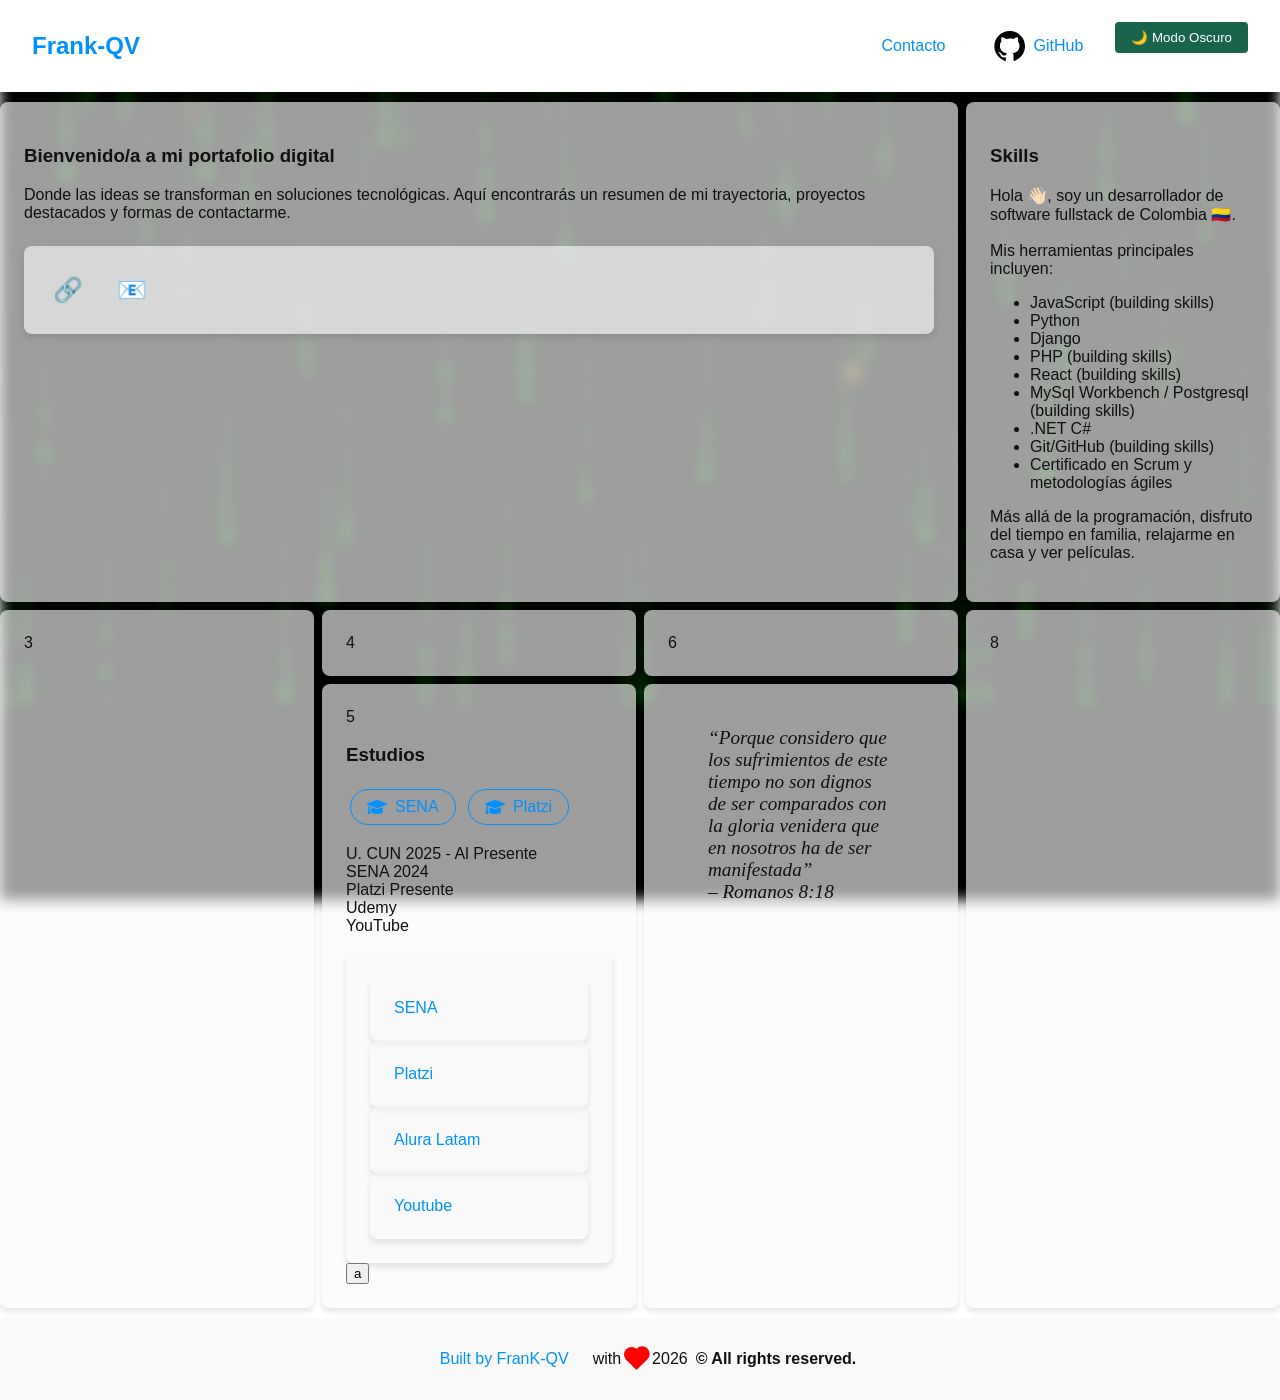
==== pages/home.html @ 1e1a4537 ""El esfuerzo constante es el camino al éxito." – Vince Lombardi" ====
<!DOCTYPE html>
<html lang="es">
<head>
    <meta charset="UTF-8">
    <meta name="viewport" content="width=device-width, initial-scale=1.0">
    <title>Portfolio de Frank-QV</title>
    <link rel="stylesheet" href="../styles/styles.css">
    <link href="https://fonts.googleapis.com/css2?family=Cinzel:wght@400;700&display=swap" rel="stylesheet">
    <link rel="stylesheet" href="https://cdnjs.cloudflare.com/ajax/libs/font-awesome/6.0.0/css/all.min.css">

    <!-- SEO -->
    <meta name="description" content="Portfolio de FranK-QV, desarrollador de software">
    <meta name="keywords" content="Portfolio, FranK-QV, Desarrollador de software">
    <meta name="author" content="FranK-QV">
    <meta property="og:title" content="Portfolio de FranK-QV">
    <meta property="og:description" content="Portfolio de FranK-QV, desarrollador de software">
    <meta property="og:image:alt" content="Portfolio de FranK-QV">
    <meta property="og:site_name" content="Portfolio de FranK-QV">  
    <meta property="og:url" content="https://frankqv.github.io/portfolio/index.html">
    <meta property="og:type" content="website">
    <meta name="robots" content="index, follow">
    <meta name="twitter:card" content="summary_large_image">
    <meta name="twitter:site" content="@frankqv">
    <meta name="twitter:creator" content="@frankqv">
    <meta name="twitter:title" content="Portfolio de FranK-QV">
    <meta name="twitter:description" content="Portfolio de FranK-QV, desarrollador de software fullstack">
    <style>
        @font-face {
            font-family: 'OldFont';
            src: url('old-font.ttf') format('truetype');
        }
        
        blockquote {
            font-family: 'OldFont', serif;
            font-style: italic;
            font-size: 1.2em;
        }
        
    </style>
</head>
</head>
<body>
    <canvas id="matrixCanvas"></canvas>
    <div class="div-main">
        <!-- Header -->
        <header class="header">
            <h1 class="logo">Frank-QV</h1>
            <div class="actions">
                <a href="https://linkedin.com/in/francisco-quinonez-v-frankqv-916506327" class="header-link" target="_blank">Contacto</a>
                <a href="https://github.com/frankqv" class="header-link" target="_blank">
                    <svg height="32" aria-hidden="true" viewBox="0 0 24 24" version="1.1" width="32" class="octicon octicon-mark-github v-align-middle">
                        <path d="M12.5.75C6.146.75 1 5.896 1 12.25c0 5.089 3.292 9.387 7.863 10.91.575.101.79-.244.79-.546 0-.273-.014-1.178-.014-2.142-2.889.532-3.636-.704-3.866-1.35-.13-.331-.69-1.352-1.18-1.625-.402-.216-.977-.748-.014-.762.906-.014 1.553.834 1.769 1.179 1.035 1.74 2.688 1.25 3.349.948.1-.747.402-1.25.733-1.538-2.559-.287-5.232-1.279-5.232-5.678 0-1.25.445-2.285 1.178-3.09-.115-.288-.517-1.467.115-3.048 0 0 .963-.302 3.163 1.179.92-.259 1.897-.388 2.875-.388.977 0 1.955.13 2.875.388 2.2-1.495 3.162-1.179 3.162-1.179.633 1.581.23 2.76.115 3.048.733.805 1.179 1.825 1.179 3.09 0 4.413-2.688 5.39-5.247 5.678.417.36.776 1.05.776 2.128 0 1.538-.014 2.774-.014 3.162 0 .302.216.662.79.547C20.709 21.637 24 17.324 24 12.25 24 5.896 18.854.75 12.5.75Z"></path>
                    </svg>
                    GitHub</a>
                <div class="theme-toggle">
                    <button id="theme-toggle" class="theme-btn">🌙 Modo Oscuro</button>
                </div>
            </div>
        </header>
        <!-- Main Content -->
        <div class="parent">
            <div class="div1">
                <h3>Bienvenido/a a mi portafolio digital</h3>  
                <p>Donde las ideas se transforman en soluciones tecnológicas. Aquí encontrarás un resumen de mi trayectoria, proyectos destacados y formas de contactarme.
                </p>
                    <div class="social-icons">
                        <a href="#" aria-label="LinkedIn">🔗</a>
                        <a href="#" aria-label="Correo electrónico">📧</a>
                    </div>
            </div>
            <div class="div2">
                <h3>Skills</h3>
                <p>
                    Hola 👋🏻, soy un desarrollador de software fullstack de Colombia 🇨🇴.
                    <br> <br>
                    Mis herramientas principales incluyen:
                    </p>
                    <ul> 
                        <li>JavaScript (building skills)</li>
                        <li>Python</li>
                        <li>Django</li>
                        <li>PHP (building skills)</li>
                        <li>React (building skills)</li> 
                        <li>MySql Workbench / Postgresql (building skills)</li> 
                        <li>.NET C#</li> 
                        <li>Git/GitHub (building skills)</li>
                        <li>Certificado en Scrum y metodologías ágiles</li> 
                    </ul>  
                    <p>
                        Más allá de la programación, disfruto del tiempo en familia, relajarme en casa y ver películas.
                    </p> 
            </div>
            <div class="div3">
                3
            </div>
            <div class="div4">4</div>
            <div class="div5">5
                <h3>Estudios</h3>
                  <!-- Badges -->
                  
                    <a href="https://oferta.senasofiaplus.edu.co/" 
                        class="badge-link"
                        target="_blank">
                        <i class="fas fa-graduation-cap"></i>
                        SENA
                    </a>
                    <a href="https://platzi.com/" 
                        class="badge-link"
                        target="_blank">
                        <i class="fas fa-graduation-cap"></i>
                        Platzi
                    </a>
                    <!-- Repetir para otros badges -->
                  
                <p>
                    <span class="badge"> U. CUN 2025 - Al Presente</span> <br>
                    <span class="badge"> SENA 2024</span> <br>
                    <span class="badge"> Platzi Presente</span> <br>
                    <span class="badge"> Udemy</span> <br>
                    <span class="badge"> YouTube</span> <br>
                </p>
                <div> <a href="https://oferta.senasofiaplus.edu.co/" target="__blank"> <div class="inline-flex items-center rounded-full border px-2.5 py-0.5 text-xs font-semibold transition-colors focus:outline-none focus:ring-2 focus:ring-ring focus:ring-offset-2 text-foreground">SENA</div> </a><a href="https://platzi.com/" target="__blank"> <div class="inline-flex items-center rounded-full border px-2.5 py-0.5 text-xs font-semibold transition-colors focus:outline-none focus:ring-2 focus:ring-ring focus:ring-offset-2 text-foreground">Platzi</div> </a><a href="https://www.aluracursos.com/" target="__blank"> <div class="inline-flex items-center rounded-full border px-2.5 py-0.5 text-xs font-semibold transition-colors focus:outline-none focus:ring-2 focus:ring-ring focus:ring-offset-2 text-foreground">Alura Latam</div> </a><a href="https://www.youtube.com/@midulive" target="__blank"> <div class="inline-flex items-center rounded-full border px-2.5 py-0.5 text-xs font-semibold transition-colors focus:outline-none focus:ring-2 focus:ring-ring focus:ring-offset-2 text-foreground">Youtube</div> </a> </div>
                <button>a</button>
            </div>
            <div class="div6">6</div>
            <div class="div7">
                <p>
                <blockquote>“Porque considero que los sufrimientos de este tiempo no son dignos de ser comparados con la gloria venidera que en nosotros ha de ser manifestada”<br>– Romanos 8:18</blockquote>
                </p>
            </div>
            <div class="div8">8</div>
        </div>
        <!-- Footer -->
        <footer class="footer">
                <a class="footer-links" href="https://linkedin.com/in/francisco-quinonez-v-frankqv-916506327">
                    Built by FranK-QV
                </a>with 
                <span class="corazon"></span>  <span id="current-year"></span> 
                <strong>&copy; All rights reserved.</strong>
        </footer>
    </div class="div-main">
    <!-- Script -->
    <script src="../lib/scripts.js"></script>
</body>
</html>
---- styles/styles.css ----
/* General */
:root {
  --main-color: rgba(15, 15, 15, 0.75);
  --primary: rgb(0, 145, 255);
  --secoundary: #1A644E;
  --tertiary: #B2D942;
  --quaternary: #D1CB95;
}

/* Añade estos estilos a tu CSS */

/****** Enlaces Generales ******/
a {
  color: var(--primary);
  text-decoration: none;
  transition: all 0.3s ease;
  position: relative;
}

a:hover {
  color: var(--tertiary);
}

a::after {
  content: '';
  position: absolute;
  width: 0;
  height: 2px;
  bottom: -2px;
  left: 0;
  background-color: var(--tertiary);
  transition: width 0.3s ease;
}

a:hover::after {
  width: 100%;
}

/****** Header Links ******/
.header-link {
  display: flex;
  align-items: center;
  gap: 0.5rem;
  padding: 0.5rem 1rem;
  border-radius: 8px;
  transition: all 0.3s ease;
}

.header-link:hover {
  background: rgba(var(--primary-rgb), 0.1);
  transform: translateY(-2px);
}

.header-link svg {
  transition: transform 0.3s ease;
}

.header-link:hover svg {
  transform: scale(1.1);
}

/****** Social Icons ******/
.social-icons {
  display: flex;
  gap: 1.5rem;
  margin-top: 1.5rem;
}

.social-icons a {
  font-size: 1.5rem;
  width: 40px;
  height: 40px;
  display: flex;
  align-items: center;
  justify-content: center;
  border-radius: 50%;
  background: rgba(var(--primary-rgb), 0.1);
  transition: all 0.3s ease;
}

.social-icons a:hover {
  background: var(--primary);
  color: white;
  transform: translateY(-3px);
  box-shadow: 0 4px 6px rgba(0, 0, 0, 0.1);
}

/****** Badge Links ******/
.badge-link {
  display: inline-flex;
  align-items: center;
  gap: 0.5rem;
  padding: 0.5rem 1rem;
  margin: 0.25rem;
  border-radius: 20px;
  background: rgba(var(--primary-rgb), 0.1);
  border: 1px solid var(--primary);
  transition: all 0.3s ease;
}

.badge-link:hover {
  background: var(--primary);
  color: white;
  transform: translateY(-2px);
}

/****** Footer Links ******/
.footer-links {
  display: inline-flex;
  align-items: center;
  gap: 0.5rem;
  padding: 0.5rem 1rem;
  border-radius: 8px;
  transition: all 0.3s ease;
}

.footer-links:hover {
  background: rgba(var(--primary-rgb), 0.1);
}




#matrixCanvas {
  position: fixed;
  top: 0;
  left: 0;
  width: 100%;
  height: 100vh;
  filter: blur(7px);
  z-index: -12;
}

/********** body **********/
body {
  margin: 0;
  font-family: Arial, sans-serif;
  color: #111;
  background-color: #fff;
  transition: all 0.3s ease;
}
html, body {
  height: 100%;
  margin: 0;
  padding: 0;
}


/********** end_body **********/


/********** init_efectos_body **********/
body.night-mode .footer {
  background: #1e1e1e;
}
body.night-mode {
  background-color: #121212;
  color: #f5f5f5;
  svg{
    fill: #f5f5f5;
  }
}
body.night-mode .header {
  background-color: #1e1e1e;
}
/* Estilo para el efecto blur */
body.night-mode .blur {
  background-color: rgba(34, 34, 34, 0.5);
  backdrop-filter: blur(3px);
}
body .blur {
  background-color: rgba(245, 245, 245, 0.5);
  backdrop-filter: blur(3px);
}
/********** end_efectos_body **********/


/********** div-main**********/
.div-main {
  display: grid;
  min-height: 100vh;
  grid-template-rows: auto 1fr auto; /* Header | Contenido | Footer */
  width: 100%;
}
/********** end_div **********/


/********** header **********/
.header {
  display: flex;
  justify-content: space-between;
  align-items: center;
  padding: 1rem 2rem;
  background-color: #fff;
  box-shadow: 0px 4px 6px rgba(0, 0, 0, 0.1);
  position: sticky;
  top: 0;
  z-index: 12;
}
.header-link {
  text-decoration: none;
  color: var(--primary);
}

/* Logo_FrankQV*/ 
.logo {
  font-size: 1.5rem;
  color: var(--primary);
}


.actions {
  display: flex;
  gap: 1rem;
}

.theme-btn {
  background: var(--secoundary);
  color: white;
  border: none;
  padding: 0.5rem 1rem;
  border-radius: 4px;
  cursor: pointer;
  transition: background-color 0.3s;
}
.theme-btn:hover {
  background-color: #0d4d39;
}
/************** end_header **************/

iframe {
  width: 100%;
  height: 200px;
  border: none;
  border-radius: 4px;
  margin-bottom: 1rem;
}




/********** main **********/
.parent {
  display: grid;
  grid-template-columns: repeat(4, 1fr);
  grid-template-rows: repeat(8, auto);
  gap: 8px;
  margin: 10px auto;
}

.parent div {
  background-color: rgba(249, 249, 249, 0.63);
  border-radius: 8px;
  padding: 1.5rem;
  box-shadow: 0px 4px 6px rgba(0, 0, 0, 0.1);
  transition: transform 0.3s ease, box-shadow 0.3s ease;
}


.parent:hover {
  transform: translateY(-5px);
  box-shadow: 0px 8px 12px rgba(0, 0, 0, 0.2);
}

body.night-mode .parent div{
  background-color: #1e1e1ea1;
  color: #f9f9f9;
  box-shadow: 0px 4px 6px rgba(0, 0, 0, 0.6);
}

  
.div1 {
  grid-column: span 3 / span 3;
  grid-row: span 4 / span 4;
}

.div2 {
  grid-row: span 4 / span 4;
  grid-column-start: 4;
}

.div3 {
  grid-row: span 4 / span 4;
  grid-row-start: 5;
}

.div4 {
  grid-row: span 2 / span 2;
  grid-row-start: 5;
}

.div5 {
  grid-row: span 2 / span 2;
  grid-column-start: 2;
  grid-row-start: 7;
}

.div6 {
  grid-row: span 2 / span 2;
  grid-column-start: 3;
  grid-row-start: 5;
}

.div7 {
  grid-row: span 2 / span 2;
  grid-column-start: 3;
  grid-row-start: 7;
}

.div8 {
  grid-row: span 4 / span 4;
  grid-column-start: 4;
  grid-row-start: 5;
}
/********** end_main **********/



/********** Responsividad **********/
/* Pantallas medianas (Tablets) */
@media (max-width: 1024px) {
  .parent {
    grid-template-columns: repeat(2, 1fr); /* 2 columnas */
    max-width: 100vh;
  }
  
  /* Resetear posiciones específicas de grid */
  .div1, .div2, .div3, .div4, .div5, .div6, .div7, .div8 {
    grid-column: span 1;
    grid-row: auto !important;
  }
}

/* Pantallas pequeñas (Móviles) */
@media (max-width: 768px) {
  .parent {
    grid-template-columns: 1fr; /* 1 columna */
    padding: 0 10px; /* Añadir padding lateral */
  }
  
  /* Forzar todos los elementos a ocupar 1 columna */
  .parent > div {
    grid-column: 1 / -1 !important;
    grid-row: auto !important;
    width: 90%;
    max-width: 100%;
    margin: 5px 0; /* Espaciado vertical */
  }
  
  /* Optimizar espaciado */
  .div1, .div2, .div3, .div4, .div5, .div6, .div7, .div8 {
    padding: 1rem;
    margin: 5px 0;
  }
}




/********** Footer **********/
.footer {
  text-align: center;
  padding: 1.5rem;
  background: #f9f9f9;
  display: flex;
  justify-content: center;
  align-items: center;
  gap: 0.5rem;

}

.footer-content {
  display: flex;
  align-items: center;
  gap: 0.5rem;
}

.footer a {
  color: var(--primary);
  text-decoration: none;
}


/* Estilo del corazón */
.corazon {
  position: relative;
  width: 15px;
  height: 15px;
  background-color: red;
  transform: rotate(-45deg);
  display: inline-block;
  animation: latido 1s infinite;
}
.corazon::before,
.corazon::after {
  content: "";
  position: absolute;
  width: 15px;
  height: 15px;
  background-color: red;
  border-radius: 50%;
}
.corazon::before {
  top: -7.5px;
  left: 0;
}
.corazon::after {
  left: 7.5px;
  top: 0;
}
/* Animación para simular el latido del corazón */
@keyframes latido {
  0%, 100% {
      transform: scale(0.7) rotate(-45deg);
  }
  50% {
      transform: scale(0.5) rotate(-45deg);
  }
}
/********** end_footer **********/
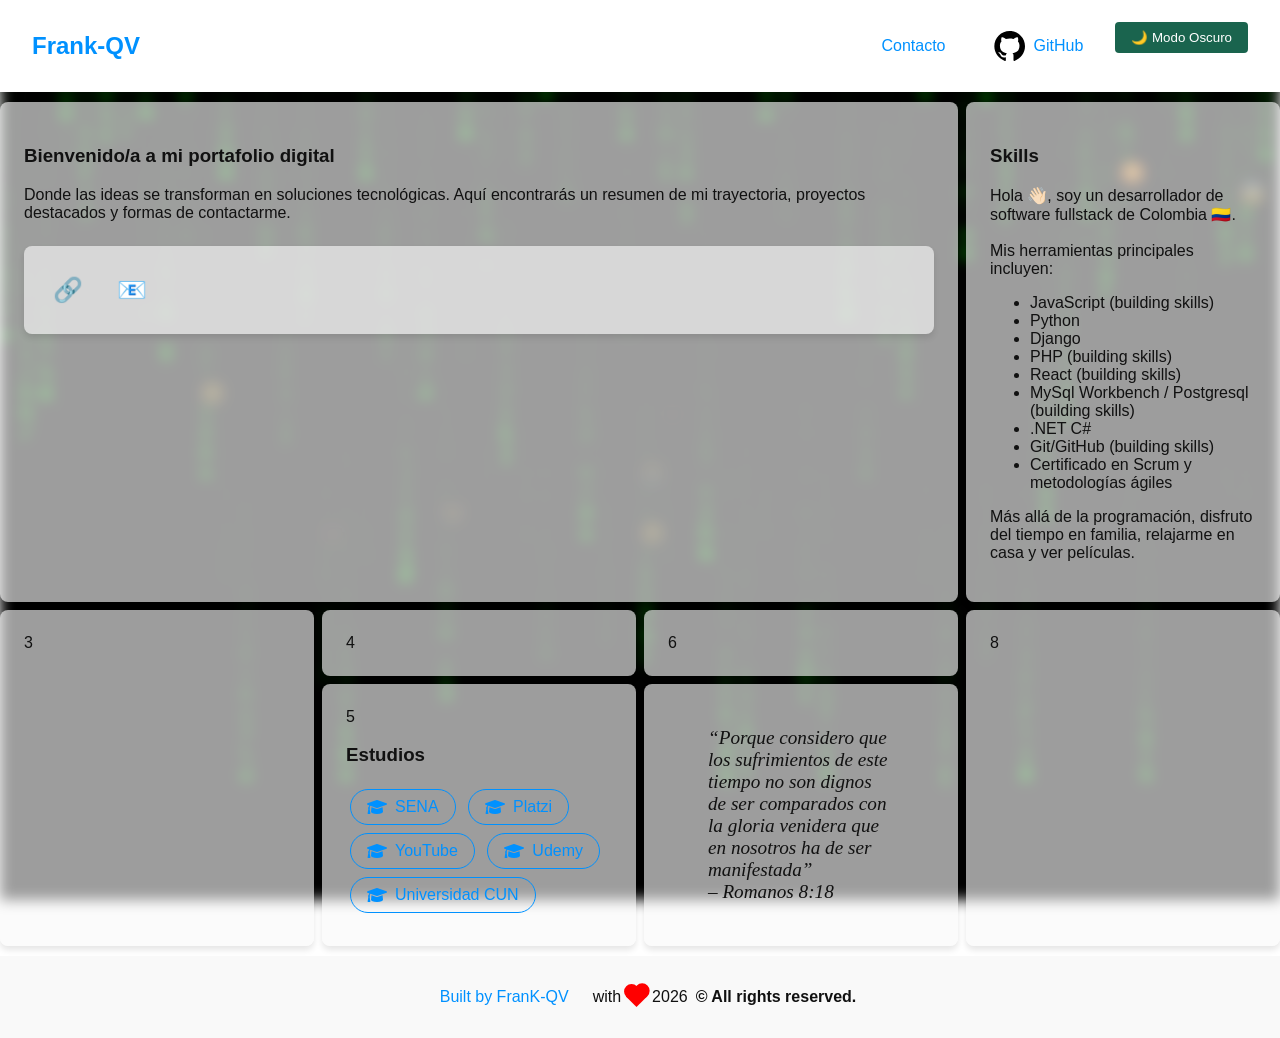
==== commit abc6df48: "Haz lo que debas hacer, deja que el resto suceda como deba." – Epicteto "La fortuna no gobierna nues" ====
--- a/pages/home.html
+++ b/pages/home.html
@@ -110,17 +110,26 @@
                         <i class="fas fa-graduation-cap"></i>
                         Platzi
                     </a>
+                    <a href="https://www.youtube.com/@midulive" 
+                        class="badge-link"
+                        target="_blank">
+                        <i class="fas fa-graduation-cap"></i>
+                        YouTube
+                    </a>
+                    <a href="https://www.udemy.com/" 
+                        class="badge-link"
+                        target="_blank">
+                        <i class="fas fa-graduation-cap"></i>
+                        Udemy
+                    </a>
+                    <a href="https://www.cun.edu.co/" 
+                        class="badge-link"
+                        target="_blank">
+                        <i class="fas fa-graduation-cap"></i>
+                        Universidad CUN
+                    </a>
                     <!-- Repetir para otros badges -->
                   
-                <p>
-                    <span class="badge"> U. CUN 2025 - Al Presente</span> <br>
-                    <span class="badge"> SENA 2024</span> <br>
-                    <span class="badge"> Platzi Presente</span> <br>
-                    <span class="badge"> Udemy</span> <br>
-                    <span class="badge"> YouTube</span> <br>
-                </p>
-                <div> <a href="https://oferta.senasofiaplus.edu.co/" target="__blank"> <div class="inline-flex items-center rounded-full border px-2.5 py-0.5 text-xs font-semibold transition-colors focus:outline-none focus:ring-2 focus:ring-ring focus:ring-offset-2 text-foreground">SENA</div> </a><a href="https://platzi.com/" target="__blank"> <div class="inline-flex items-center rounded-full border px-2.5 py-0.5 text-xs font-semibold transition-colors focus:outline-none focus:ring-2 focus:ring-ring focus:ring-offset-2 text-foreground">Platzi</div> </a><a href="https://www.aluracursos.com/" target="__blank"> <div class="inline-flex items-center rounded-full border px-2.5 py-0.5 text-xs font-semibold transition-colors focus:outline-none focus:ring-2 focus:ring-ring focus:ring-offset-2 text-foreground">Alura Latam</div> </a><a href="https://www.youtube.com/@midulive" target="__blank"> <div class="inline-flex items-center rounded-full border px-2.5 py-0.5 text-xs font-semibold transition-colors focus:outline-none focus:ring-2 focus:ring-ring focus:ring-offset-2 text-foreground">Youtube</div> </a> </div>
-                <button>a</button>
             </div>
             <div class="div6">6</div>
             <div class="div7">
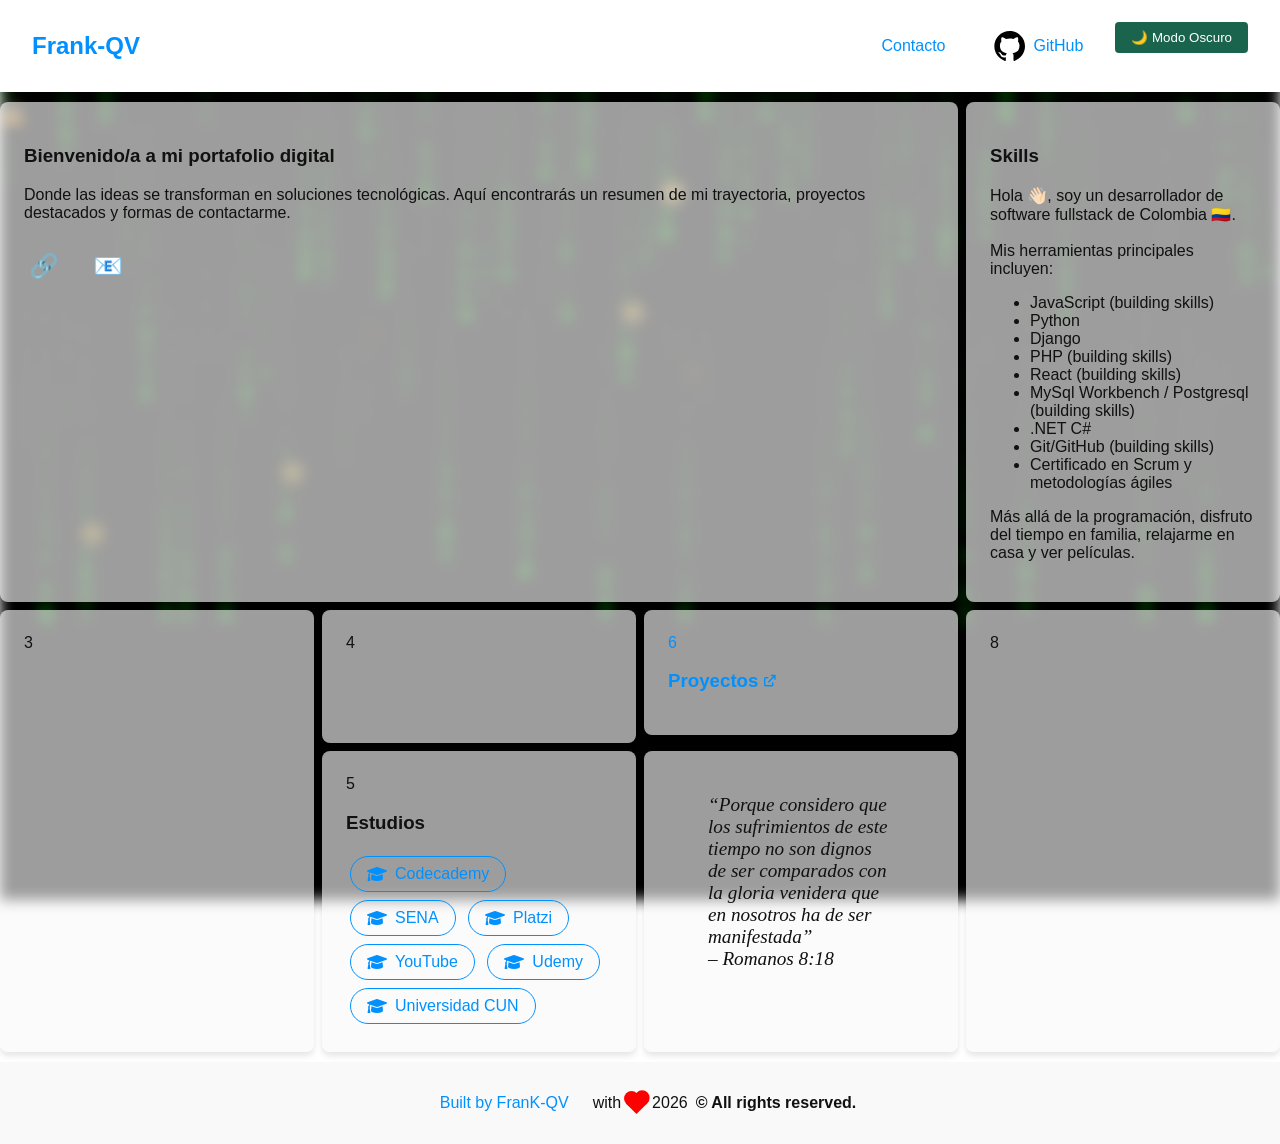
==== commit db2a623f: ""La adversidad es una oportunidad para descubrir de qué estás hecho." – Marco Aurelio" ====
--- a/pages/home.html
+++ b/pages/home.html
@@ -6,6 +6,8 @@
     <title>Portfolio de Frank-QV</title>
     <link rel="stylesheet" href="../styles/styles.css">
     <link href="https://fonts.googleapis.com/css2?family=Cinzel:wght@400;700&display=swap" rel="stylesheet">
+    
+    <!-- Iconos react -->
     <link rel="stylesheet" href="https://cdnjs.cloudflare.com/ajax/libs/font-awesome/6.0.0/css/all.min.css">
 
     <!-- SEO -->
@@ -63,10 +65,10 @@
                 <h3>Bienvenido/a a mi portafolio digital</h3>  
                 <p>Donde las ideas se transforman en soluciones tecnológicas. Aquí encontrarás un resumen de mi trayectoria, proyectos destacados y formas de contactarme.
                 </p>
-                    <div class="social-icons">
-                        <a href="#" aria-label="LinkedIn">🔗</a>
-                        <a href="#" aria-label="Correo electrónico">📧</a>
-                    </div>
+                <p class="social-icons">
+                    <a href="#" aria-label="LinkedIn">🔗</a>
+                    <a href="#" aria-label="Correo electrónico">📧</a>
+                </p>
             </div>
             <div class="div2">
                 <h3>Skills</h3>
@@ -93,11 +95,17 @@
             <div class="div3">
                 3
             </div>
-            <div class="div4">4</div>
+            <div class="div4">4
+            </div>
+            
             <div class="div5">5
                 <h3>Estudios</h3>
-                  <!-- Badges -->
-                  
+                    <a href="https://www.codecademy.com/" 
+                        class="badge-link"
+                        target="_blank">
+                        <i class="fas fa-graduation-cap"></i>
+                        Codecademy
+                    </a>
                     <a href="https://oferta.senasofiaplus.edu.co/" 
                         class="badge-link"
                         target="_blank">
@@ -128,10 +136,16 @@
                         <i class="fas fa-graduation-cap"></i>
                         Universidad CUN
                     </a>
-                    <!-- Repetir para otros badges -->
-                  
+                    <!-- Repetir para otros badges... -->
             </div>
-            <div class="div6">6</div>
+            <!-- projects -->
+            <a href="#" aria-label="Proyectos">
+            <div class="div6">6
+                <h3>Proyectos    <i class="fa-solid fa-arrow-up-right-from-square fa-2xs"></i>
+                </h3>
+             </div>
+            </a>
+
             <div class="div7">
                 <p>
                 <blockquote>“Porque considero que los sufrimientos de este tiempo no son dignos de ser comparados con la gloria venidera que en nosotros ha de ser manifestada”<br>– Romanos 8:18</blockquote>
--- a/styles/styles.css
+++ b/styles/styles.css
@@ -7,7 +7,7 @@
   --quaternary: #D1CB95;
 }
 
-/* Añade estos estilos a tu CSS */
+
 
 /****** Enlaces Generales ******/
 a {
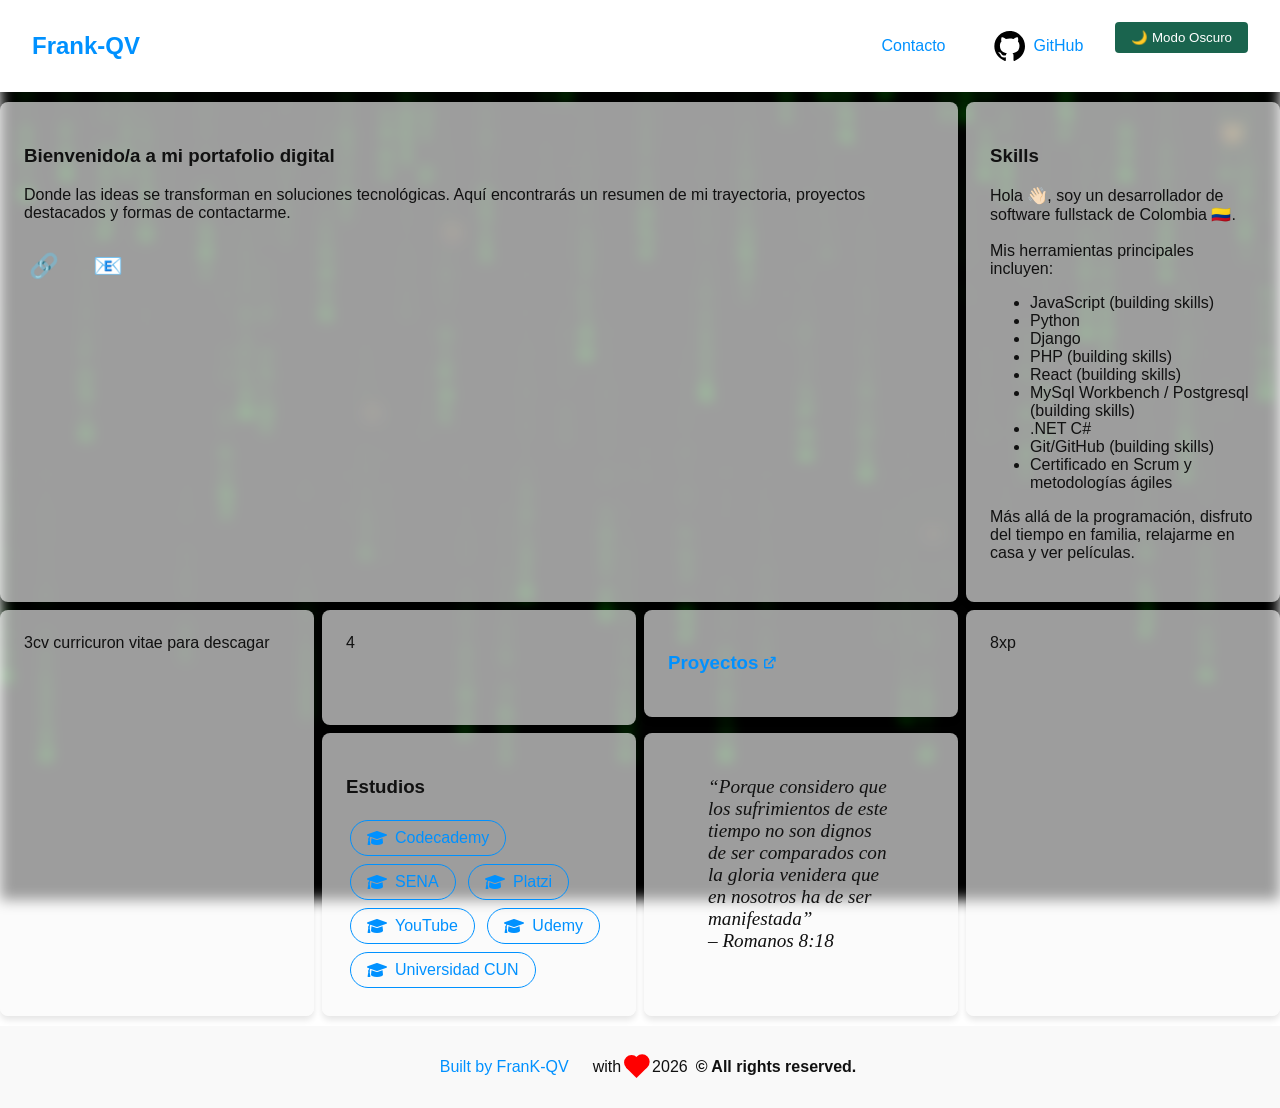
==== commit e41fa5c2: "exitos" ====
--- a/pages/home.html
+++ b/pages/home.html
@@ -93,12 +93,13 @@
                     </p> 
             </div>
             <div class="div3">
-                3
+                3cv curricuron vitae
+                para descagar
             </div>
             <div class="div4">4
             </div>
             
-            <div class="div5">5
+            <div class="div5">
                 <h3>Estudios</h3>
                     <a href="https://www.codecademy.com/" 
                         class="badge-link"
@@ -140,7 +141,7 @@
             </div>
             <!-- projects -->
             <a href="#" aria-label="Proyectos">
-            <div class="div6">6
+            <div class="div6">
                 <h3>Proyectos    <i class="fa-solid fa-arrow-up-right-from-square fa-2xs"></i>
                 </h3>
              </div>
@@ -151,7 +152,7 @@
                 <blockquote>“Porque considero que los sufrimientos de este tiempo no son dignos de ser comparados con la gloria venidera que en nosotros ha de ser manifestada”<br>– Romanos 8:18</blockquote>
                 </p>
             </div>
-            <div class="div8">8</div>
+            <div class="div8">8xp</div>
         </div>
         <!-- Footer -->
         <footer class="footer">
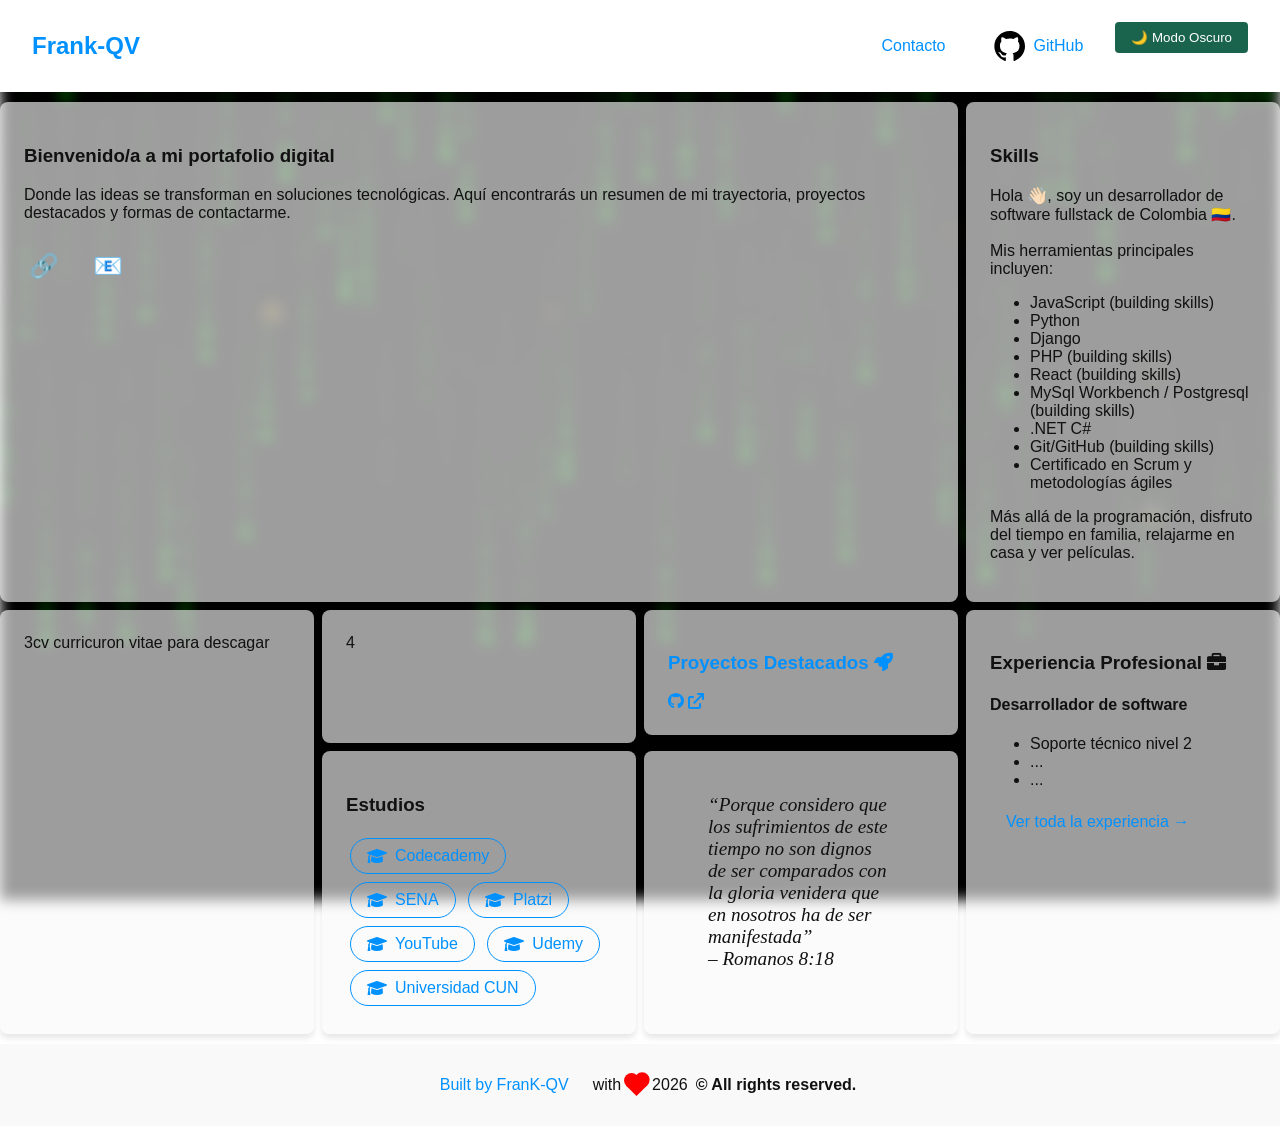
==== commit ff0e544b: "El que habita al abrigo del Altísimo se acoge a la sombra del Todopoderoso. Yo le digo al Señor: «Tú" ====
--- a/pages/home.html
+++ b/pages/home.html
@@ -142,17 +142,32 @@
             <!-- projects -->
             <a href="#" aria-label="Proyectos">
             <div class="div6">
-                <h3>Proyectos    <i class="fa-solid fa-arrow-up-right-from-square fa-2xs"></i>
+                <h3>Proyectos Destacados <i class="fa-solid fa-rocket"></i>
+                    </h3>
+                    <i class="fa-brands fa-github"></i>
+                    <i class="fa-solid fa-arrow-up-right-from-square"></i>
                 </h3>
              </div>
             </a>
+            <!-- end_projects -->
 
             <div class="div7">
                 <p>
                 <blockquote>“Porque considero que los sufrimientos de este tiempo no son dignos de ser comparados con la gloria venidera que en nosotros ha de ser manifestada”<br>– Romanos 8:18</blockquote>
                 </p>
             </div>
-            <div class="div8">8xp</div>
+            <div class="div8">
+                <h3>Experiencia Profesional <i class="fa-solid fa-briefcase"></i></h3>
+                    <h4>Desarrollador de software</h4>
+                        <ul class="experience-details">
+                            <li>Soporte técnico nivel 2</li>
+                            <li>...</li>
+                            <li>...</li>
+                        </ul>
+                    
+                    <a class="footer-links" href="#">Ver toda la experiencia →</a>
+
+            </div>
         </div>
         <!-- Footer -->
         <footer class="footer">
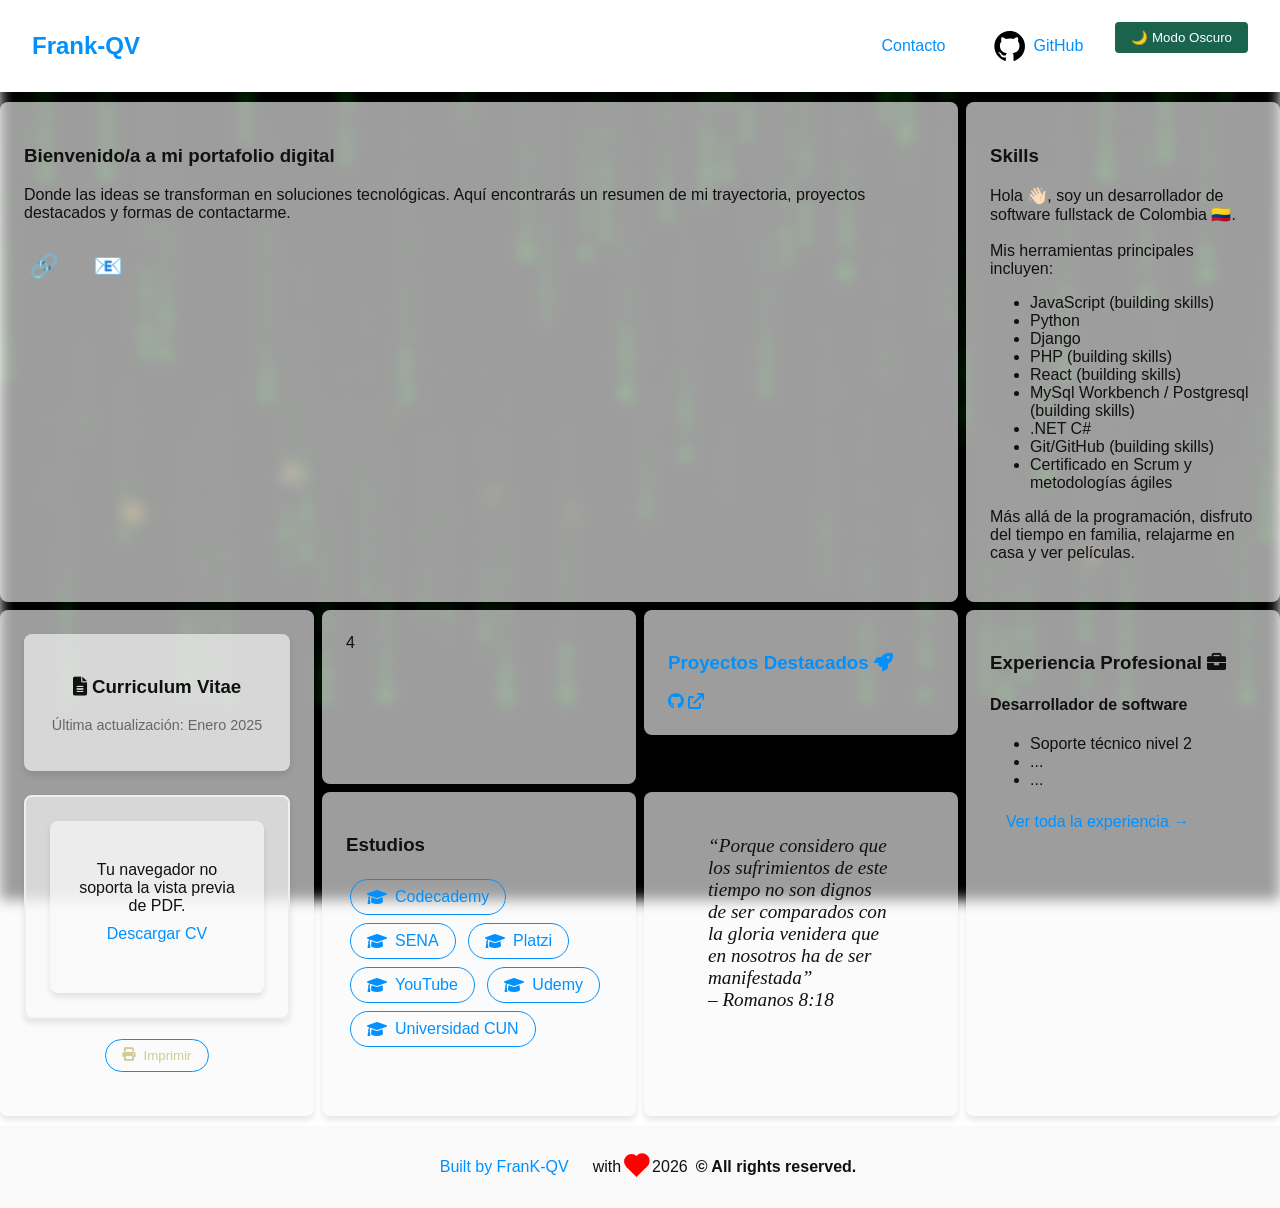
==== commit 4ee0fcfd: ""Elige no ser lastimado y no te sentirás lastimado." – Marco Aurelio "Habla menos, haz más." – Epict" ====
--- a/pages/home.html
+++ b/pages/home.html
@@ -92,10 +92,32 @@
                         Más allá de la programación, disfruto del tiempo en familia, relajarme en casa y ver películas.
                     </p> 
             </div>
+        <!-- Start::CV -->
             <div class="div3">
-                3cv curricuron vitae
-                para descagar
-            </div>
+
+                    <div class="cv-header">
+                        <h3><i class="fa-solid fa-file-lines"></i> Curriculum Vitae</h3>
+                        <p class="cv-subtitle">Última actualización: Enero 2025</p>
+                    </div>
+                    
+                    <div class="cv-preview-container">
+                        <!-- Vista previa del PDF -->
+                        <object data="cv.pdf#view=fitH" type="application/pdf" class="cv-preview">
+                            <div class="pdf-alternative">
+                                <p>Tu navegador no soporta la vista previa de PDF. 
+                                   <a href="cv.pdf" download class="btn">Descargar CV</a>
+                                </p>
+                            </div>
+                        </object>
+                    </div>
+            
+              <p style="display: flex; justify-content: center; align-items: center; height: auto;">
+                        <button style="color: #D1CB95;" class="badge-link" onclick="window.print()">
+                            <i class="fa-solid fa-print"></i> Imprimir
+                        </button>
+                    </p>
+            </div>
+            <!-- End::CV -->
             <div class="div4">4
             </div>
             
@@ -149,7 +171,7 @@
                 </h3>
              </div>
             </a>
-            <!-- end_projects -->
+            <!-- end::projects -->
 
             <div class="div7">
                 <p>
--- a/styles/styles.css
+++ b/styles/styles.css
@@ -7,7 +7,126 @@
   --quaternary: #D1CB95;
 }
 
-
+/* Sección CV */
+.cv-section {
+  background: rgba(255, 255, 255, 0.9);
+  border-radius: 12px;
+  padding: 1.5rem;
+  box-shadow: 0 4px 6px rgba(0, 0, 0, 0.1);
+  transition: transform 0.3s ease;
+}
+
+body.night-mode .cv-section {
+  background: rgba(30, 30, 30, 0.9);
+  color: #fff;
+}
+
+.cv-section:hover {
+  transform: translateY(-5px);
+}
+
+.cv-header {
+  text-align: center;
+  margin-bottom: 1.5rem;
+}
+
+.cv-subtitle {
+  color: #666;
+  font-size: 0.9em;
+  margin-top: 0.5rem;
+}
+
+/* Vista previa del PDF */
+.cv-preview-container {
+  border: 2px solid #eee;
+  border-radius: 8px;
+  overflow: hidden;
+  margin: 1rem 0;
+}
+
+.cv-preview {
+  width: 100%;
+  height: 400px;
+  border: none;
+}
+
+.pdf-alternative {
+  padding: 2rem;
+  text-align: center;
+  background: #f8f9fa;
+}
+
+/* Botones y acciones */
+.cv-actions {
+  display: flex;
+  justify-content: space-between;
+  align-items: center;
+  flex-wrap: wrap;
+  gap: 1rem;
+  margin-top: 1.5rem;
+}
+
+.format-buttons {
+  display: flex;
+  gap: 0.5rem;
+}
+
+.btn {
+  padding: 0.6rem 1.2rem;
+  border-radius: 25px;
+  font-weight: 500;
+  transition: all 0.3s ease;
+  display: inline-flex;
+  align-items: center;
+  gap: 0.5rem;
+}
+
+.pdf-btn {
+  background: var(--primary);
+  color: white;
+}
+
+.docx-btn {
+  background: #2b579a;
+  color: white;
+}
+
+.txt-btn {
+  background: #666;
+  color: white;
+}
+
+.print-btn {
+  background: none;
+  border: 2px solid var(--primary);
+  color: var(--primary);
+  padding: 0.6rem 1.5rem;
+}
+
+.btn:hover {
+  filter: brightness(1.1);
+  transform: translateY(-2px);
+}
+
+/* Responsive */
+@media (max-width: 768px) {
+  .cv-preview {
+      height: 300px;
+  }
+  
+  .cv-actions {
+      flex-direction: column;
+  }
+  
+  .format-buttons {
+      flex-wrap: wrap;
+      justify-content: center;
+  }
+  
+  .download-options {
+      text-align: center;
+  }
+}
 
 /****** Enlaces Generales ******/
 a {
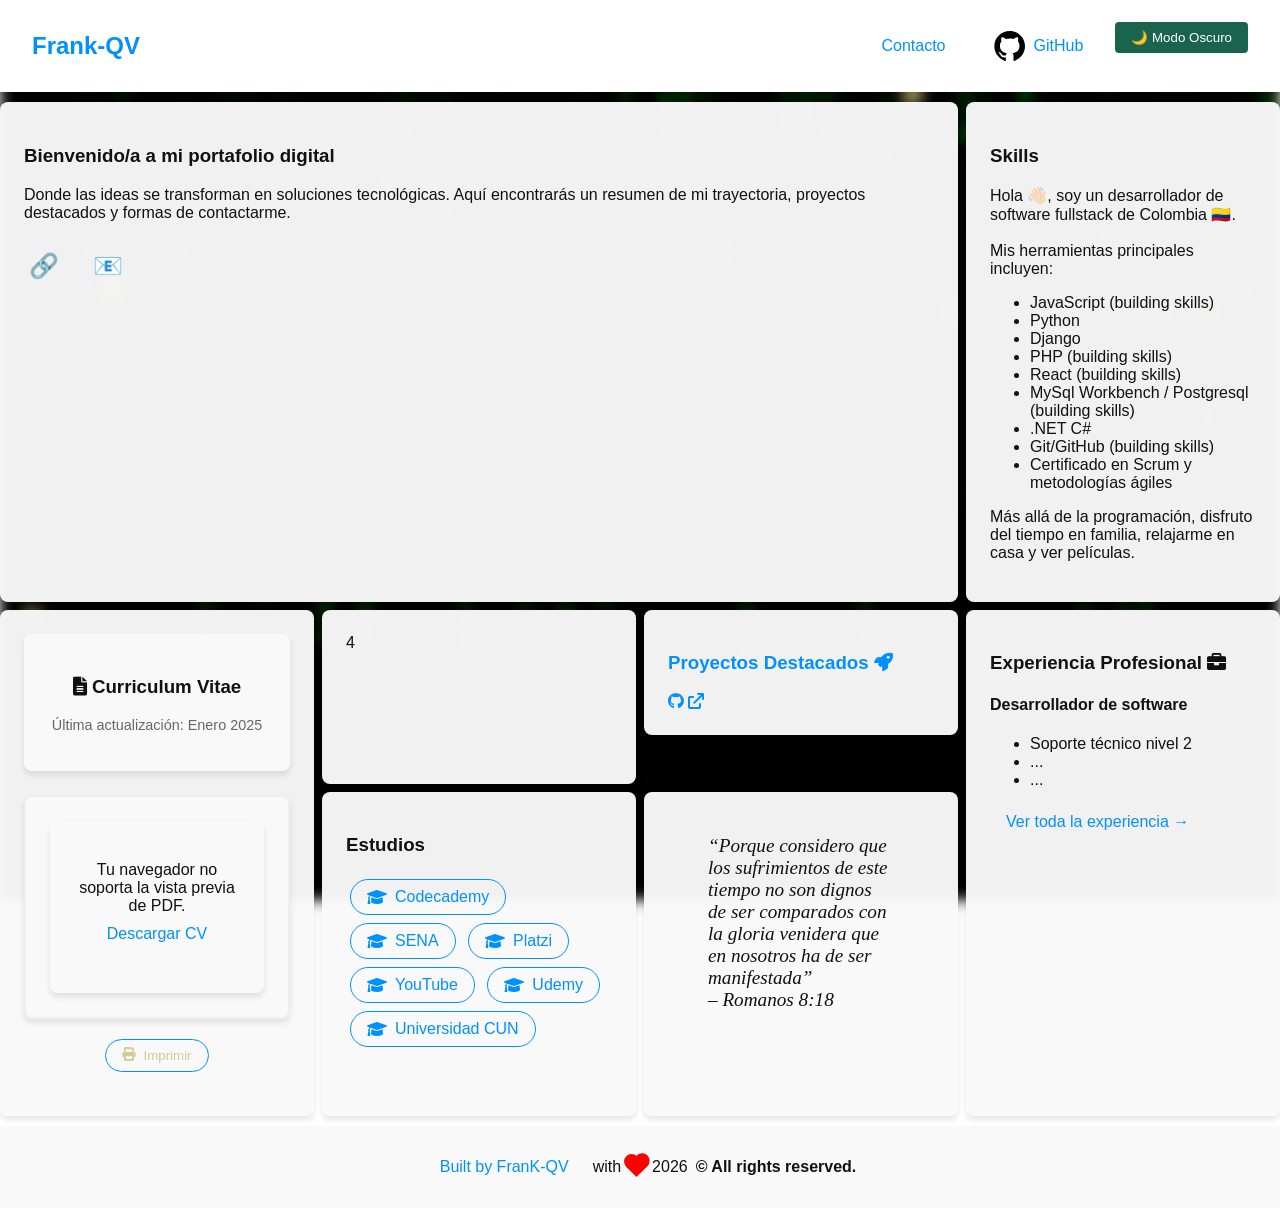
==== commit a8239745: "Update home.html" ====
--- a/pages/home.html
+++ b/pages/home.html
@@ -2,7 +2,7 @@
 <html lang="es">
 <head>
     <meta charset="UTF-8">
-    <meta name="viewport" content="width=device-width, initial-scale=1.0">
+    <meta name="viewport" content="width=device-width, initial-scale=1.0"> 
     <title>Portfolio de Frank-QV</title>
     <link rel="stylesheet" href="../styles/styles.css">
     <link href="https://fonts.googleapis.com/css2?family=Cinzel:wght@400;700&display=swap" rel="stylesheet">
--- a/styles/styles.css
+++ b/styles/styles.css
@@ -223,19 +223,6 @@
   transform: translateY(-2px);
 }
 
-/****** Footer Links ******/
-.footer-links {
-  display: inline-flex;
-  align-items: center;
-  gap: 0.5rem;
-  padding: 0.5rem 1rem;
-  border-radius: 8px;
-  transition: all 0.3s ease;
-}
-
-.footer-links:hover {
-  background: rgba(var(--primary-rgb), 0.1);
-}
 
 
 
@@ -368,7 +355,7 @@
 }
 
 .parent div {
-  background-color: rgba(249, 249, 249, 0.63);
+  background-color: rgba(249, 249, 249, 0.97);
   border-radius: 8px;
   padding: 1.5rem;
   box-shadow: 0px 4px 6px rgba(0, 0, 0, 0.1);
@@ -474,6 +461,19 @@
 }
 
 
+/****** Footer Links ******/
+.footer-links {
+  display: inline-flex;
+  align-items: center;
+  gap: 0.5rem;
+  padding: 0.5rem 1rem;
+  border-radius: 8px;
+  transition: all 0.3s ease;
+}
+
+.footer-links:hover {
+  background: rgba(var(--primary-rgb), 0.1);
+}
 
 
 /********** Footer **********/
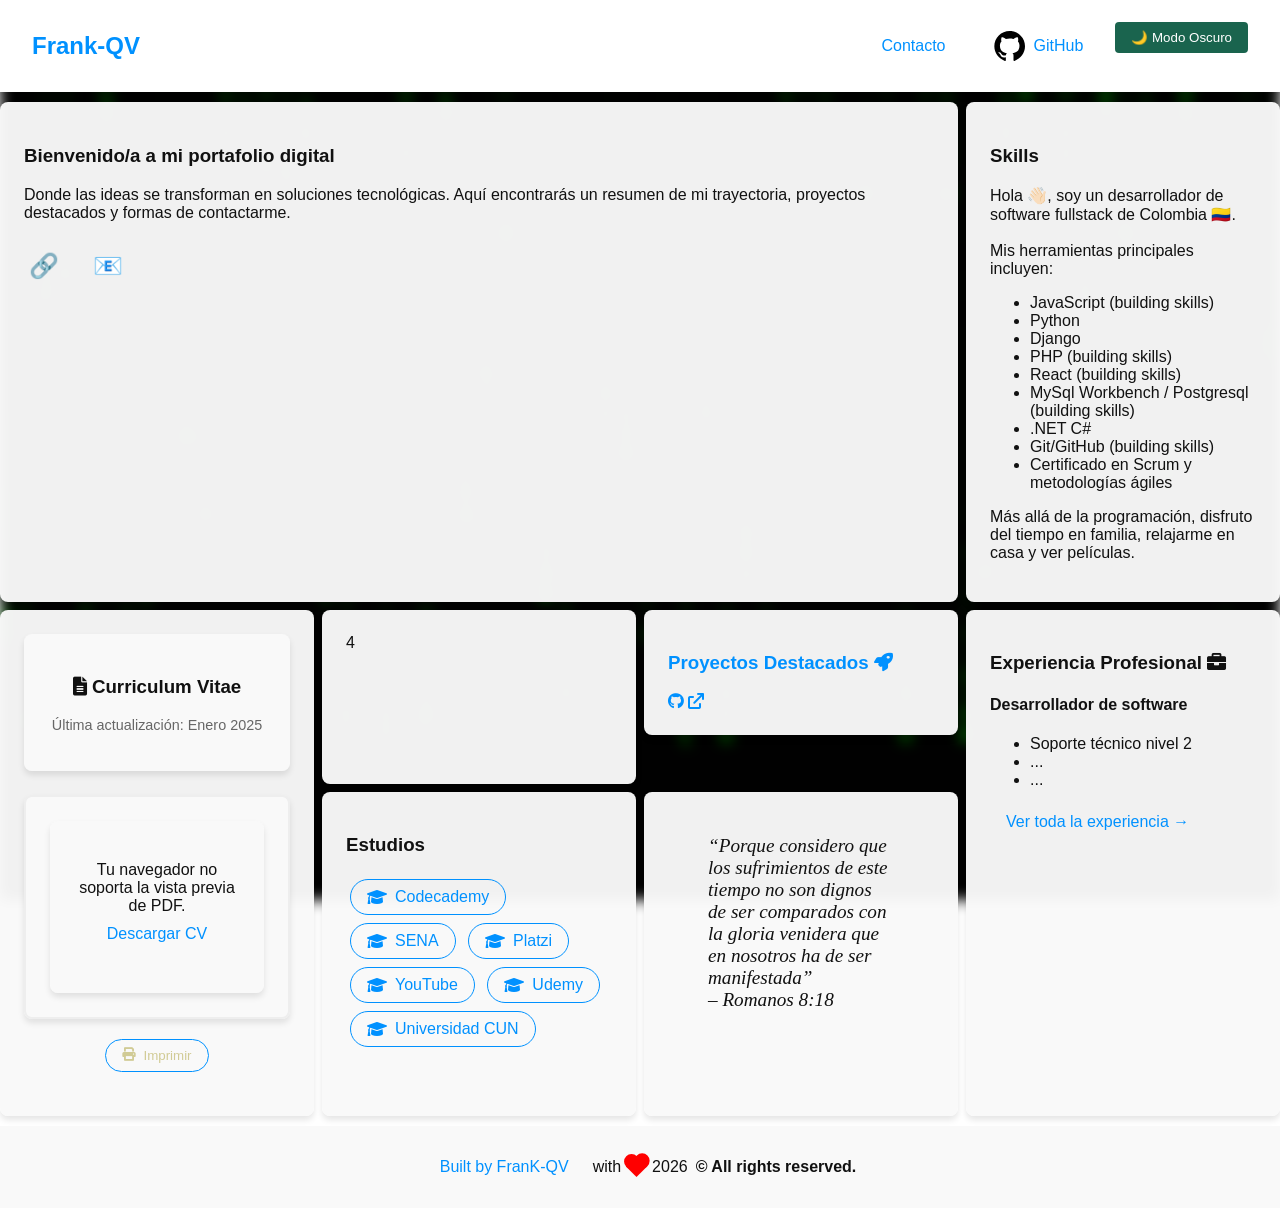
==== commit c4def7d2: "Update home.html" ====
--- a/pages/home.html
+++ b/pages/home.html
@@ -72,8 +72,7 @@
             </div>
             <div class="div2">
                 <h3>Skills</h3>
-                <p>
-                    Hola 👋🏻, soy un desarrollador de software fullstack de Colombia 🇨🇴.
+                <p>Hola 👋🏻, soy un desarrollador de software fullstack de Colombia 🇨🇴.
                     <br> <br>
                     Mis herramientas principales incluyen:
                     </p>
